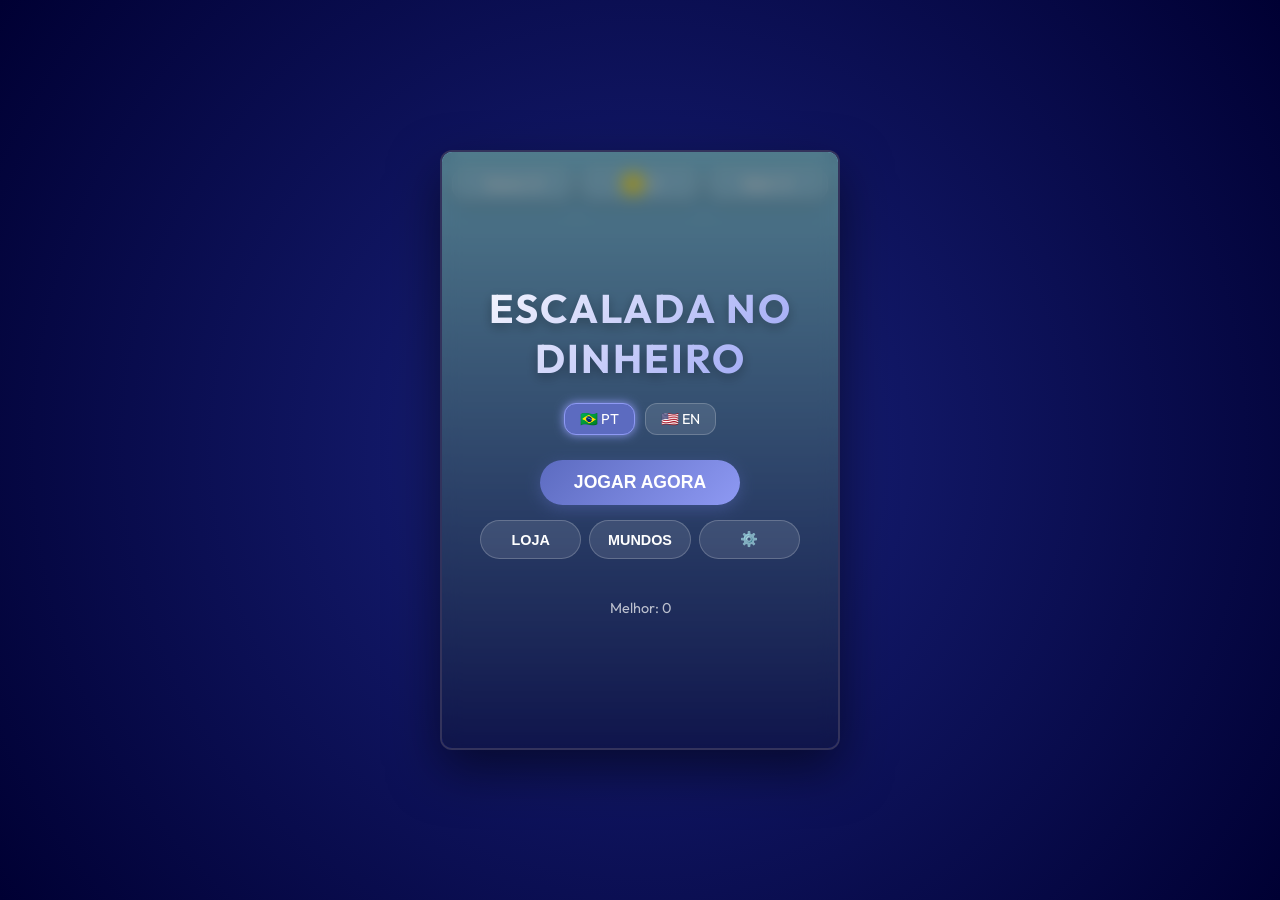
==== index.html @ b6c4d771 "Porquinhoss" ====
<!DOCTYPE html>
<html lang="en">

<head>
    <meta charset="UTF-8">
    <meta name="viewport" content="width=device-width, initial-scale=1.0">
    <title>Escalada no Dinheiro: Subida Infinita</title>
    <meta name="description"
        content="Help the alien jump to the stars! A premium arcade journey with boost platforms and cosmic coins.">
    <link rel="preconnect" href="https://fonts.googleapis.com">
    <link rel="preconnect" href="https://fonts.gstatic.com" crossorigin>
    <link href="https://fonts.googleapis.com/css2?family=Outfit:wght@400;600;700;800&display=swap" rel="stylesheet">
    <link rel="stylesheet" href="style.css">
</head>

<body>
    <div id="game-container">
        <div class="stats-container">
            <div class="stat-box">
                <span>Score:</span>
                <span id="score-value">0</span>
            </div>
            <div class="stat-box">
                <div class="coin-icon"></div>
                <span id="coin-count">0</span>
            </div>
            <div class="stat-box">
                <span>Best:</span>
                <span id="high-score-game">0</span>
            </div>
        </div>

        <canvas id="gameCanvas"></canvas>

        <!-- Start Screen -->
        <div id="start-screen" class="ui-layer">
            <h1 class="floating">Escalada no Dinheiro</h1>
            <div id="lang-selector" class="lang-selector">
                <button id="btn-pt" class="lang-btn active">🇧🇷 PT</button>
                <button id="btn-en" class="lang-btn">🇺🇸 EN</button>
            </div>

            <div class="menu-buttons">
                <button id="start-btn" class="btn">Play Now</button>
                <div class="side-buttons-row">
                    <button id="shop-btn-menu" class="btn secondary">Shop</button>
                    <button id="worlds-btn-menu" class="btn secondary">Worlds</button>
                    <button id="settings-btn-menu" class="btn secondary">⚙️</button>
                </div>
            </div>
            <div class="high-score-label"><span id="best-label">Best</span>: <span id="high-score-value">0</span></div>
        </div>

        <!-- Settings Screen -->
        <div id="settings-screen" class="ui-layer hidden">
            <h1 id="settings-title">Settings</h1>
            <div class="settings-content">
                <div class="settings-item">
                    <span id="volume-label">Volume</span>
                    <input type="range" id="volume-control" min="0" max="1" step="0.1" value="0.5">
                </div>
                <div class="settings-item">
                    <span id="controls-label">Controls</span>
                    <div class="key-mapping">
                        <div>
                            <span id="left-label">Left</span>:
                            <button id="map-left" class="key-btn">A</button>
                        </div>
                        <div>
                            <span id="right-label">Right</span>:
                            <button id="map-right" class="key-btn">D</button>
                        </div>
                    </div>
                </div>
            </div>
            <button id="close-settings" class="btn secondary">Back to Menu</button>
        </div>

        <!-- Worlds Screen -->
        <div id="worlds-screen" class="ui-layer hidden">
            <h1 id="worlds-title">Select World</h1>
            <div id="world-list" class="skin-container">
                <!-- Worlds will be injected here via JS -->
            </div>
            <button id="close-worlds" class="btn secondary">Back to Menu</button>
        </div>

        <!-- Shop Screen -->
        <div id="shop-screen" class="ui-layer hidden">
            <h1 id="shop-title">Mercado de Skins</h1>
            <div id="skin-list" class="skin-container">
                <!-- Skins will be injected here via JS -->
            </div>
            <button id="close-shop" class="btn secondary">Back to Menu</button>
        </div>

        <!-- Game Over Screen -->
        <div id="game-over-screen" class="ui-layer hidden">
            <h1>Game Over</h1>
            <p id="final-score">Score: 0</p>
            <div class="menu-buttons">
                <button id="restart-button" class="btn">New Flight</button>
                <button id="menu-button" class="btn secondary">Main Menu</button>
            </div>
        </div>
    </div>

    <!-- Notification System -->
    <div id="notification" class="notification hidden"></div>

    <audio id="bg-music" loop>
        <!-- Placeholder for music if added later -->
    </audio>

    <script src="game.js?v=2"></script>
</body>

</html>
---- style.css ----
:root {
    --primary: #5c6bc0;
    --primary-light: #8e99f3;
    --accent: #ffeb3b;
    --accent-red: #f44336;
    --bg-dark: #000033;
    --glass: rgba(255, 255, 255, 0.1);
    --glass-border: rgba(255, 255, 255, 0.2);
    --text: #ffffff;
    --font-main: 'Outfit', sans-serif;
}

* {
    margin: 0;
    padding: 0;
    box-sizing: border-box;
    user-select: none;
}

body {
    background-color: var(--bg-dark);
    font-family: var(--font-main);
    color: var(--text);
    display: flex;
    justify-content: center;
    align-items: center;
    min-height: 100vh;
    margin: 0;
    overflow: hidden;
    background: radial-gradient(circle at center, #1a237e 0%, #000033 100%);
    touch-action: none;
    /* Prevent browser handling of touch gestures */
}

#game-container {
    position: relative;
    width: 100%;
    max-width: 400px;
    height: 100vh;
    max-height: 800px;
    box-shadow: 0 20px 50px rgba(0, 0, 0, 0.5);
    overflow: hidden;
    border: 2px solid var(--glass-border);
    background: var(--bg-dark);
}

@media (min-width: 401px) {
    #game-container {
        border-radius: 12px;
        height: 600px;
    }
}

canvas {
    display: block;
    width: 100%;
    height: 100%;
    background: linear-gradient(180deg, #87CEEB 0%, #1a237e 100%);
    transition: background 1s ease;
}

.ui-layer {
    position: absolute;
    top: 0;
    left: 0;
    width: 100%;
    height: 100%;
    display: flex;
    flex-direction: column;
    justify-content: center;
    align-items: center;
    z-index: 10;
    backdrop-filter: blur(8px);
    background: rgba(0, 0, 0, 0.4);
    transition: opacity 0.3s ease, visibility 0.3s ease;
}

.hidden {
    opacity: 0;
    visibility: hidden;
    pointer-events: none;
}

.stats-container {
    position: absolute;
    top: 15px;
    left: 10px;
    right: 10px;
    display: flex;
    justify-content: space-between;
    z-index: 5;
    pointer-events: none;
    gap: 5px;
}

.stat-box {
    background: rgba(255, 255, 255, 0.15);
    padding: 6px 12px;
    border-radius: 15px;
    border: 1px solid rgba(255, 255, 255, 0.3);
    backdrop-filter: blur(10px);
    font-weight: 700;
    font-size: 0.85rem;
    display: flex;
    align-items: center;
    gap: 6px;
    box-shadow: 0 4px 15px rgba(0, 0, 0, 0.2);
    flex: 1;
    justify-content: center;
    white-space: nowrap;
}

.coin-icon {
    width: 20px;
    height: 20px;
    background: var(--accent);
    border-radius: 50%;
    box-shadow: 0 0 10px var(--accent);
}

h1 {
    font-size: 2.5rem;
    margin-bottom: 20px;
    text-align: center;
    text-transform: uppercase;
    letter-spacing: 2px;
    background: linear-gradient(135deg, #fff, var(--primary-light));
    -webkit-background-clip: text;
    background-clip: text;
    -webkit-text-fill-color: transparent;
    filter: drop-shadow(0 4px 6px rgba(0, 0, 0, 0.3));
}

p {
    margin-bottom: 30px;
    font-size: 1.1rem;
    opacity: 0.9;
}

.btn {
    padding: 12px 32px;
    font-size: 1.1rem;
    font-weight: 700;
    color: #fff;
    background: linear-gradient(135deg, var(--primary), var(--primary-light));
    border: none;
    border-radius: 30px;
    cursor: pointer;
    transition: transform 0.2s ease, box-shadow 0.2s ease, background 0.2s ease;
    text-transform: uppercase;
    box-shadow: 0 4px 15px rgba(92, 107, 192, 0.4);
    width: 200px;
}

.btn.secondary {
    background: var(--glass);
    border: 1px solid var(--glass-border);
    box-shadow: none;
}

.btn:disabled {
    opacity: 0.5;
    cursor: not-allowed;
    background: #333;
}

.menu-buttons {
    display: flex;
    flex-direction: column;
    gap: 15px;
    margin-bottom: 30px;
    align-items: center;
    width: 100%;
}

.side-buttons-row {
    display: flex;
    gap: 8px;
    width: 100%;
    max-width: 320px;
    justify-content: center;
}

.lang-selector {
    display: flex;
    gap: 10px;
    margin-bottom: 25px;
    justify-content: center;
}

.lang-btn {
    background: var(--glass);
    border: 1px solid var(--glass-border);
    color: #fff;
    padding: 6px 15px;
    border-radius: 12px;
    cursor: pointer;
    font-size: 0.9rem;
    font-family: var(--font-main);
    transition: all 0.2s;
}

.lang-btn.active {
    background: var(--primary);
    border-color: var(--primary-light);
    box-shadow: 0 0 10px var(--primary-light);
}

.settings-content {
    width: 80%;
    background: var(--glass);
    padding: 20px;
    border-radius: 15px;
    border: 1px solid var(--glass-border);
    margin-bottom: 25px;
    display: flex;
    flex-direction: column;
    gap: 20px;
}

.settings-item {
    display: flex;
    flex-direction: column;
    gap: 10px;
    text-align: left;
}

.settings-item span {
    font-weight: 700;
    opacity: 0.9;
    font-size: 0.9rem;
    text-transform: uppercase;
    letter-spacing: 1px;
}

.key-mapping {
    display: flex;
    justify-content: space-between;
    gap: 10px;
}

.key-mapping>div {
    display: flex;
    align-items: center;
    gap: 8px;
}

.key-btn {
    background: rgba(255, 255, 255, 0.1);
    border: 1px solid var(--glass-border);
    color: var(--accent);
    padding: 5px 12px;
    border-radius: 8px;
    font-family: inherit;
    font-weight: 800;
    cursor: pointer;
    min-width: 40px;
    text-align: center;
}

input[type="range"] {
    width: 100%;
    cursor: pointer;
    accent-color: var(--primary-light);
}

.side-buttons-row .btn {
    flex: 1;
    padding: 10px 15px;
    font-size: 0.9rem;
    width: auto;
}

.world-card {
    background: var(--glass);
    border: 1px solid var(--glass-border);
    border-radius: 12px;
    padding: 15px;
    display: flex;
    align-items: center;
    gap: 15px;
    cursor: pointer;
    transition: all 0.2s;
    width: 100%;
}

.world-card:hover {
    background: rgba(255, 255, 255, 0.2);
    transform: scale(1.02);
}

.world-card.selected {
    border-color: #00e5ff;
    background: rgba(0, 229, 255, 0.1);
    box-shadow: 0 0 15px rgba(0, 229, 255, 0.3);
}

.world-preview {
    width: 50px;
    height: 50px;
    border-radius: 10px;
    flex-shrink: 0;
}

.skin-container {
    display: flex;
    flex-direction: column;
    gap: 15px;
    width: 90%;
    max-height: 350px;
    overflow-y: auto;
    padding: 10px;
    margin-bottom: 20px;
}

.skin-card {
    background: var(--glass);
    border: 1px solid var(--glass-border);
    border-radius: 12px;
    padding: 15px;
    display: flex;
    align-items: center;
    gap: 15px;
    cursor: pointer;
    transition: background 0.2s;
}

.skin-card:hover {
    background: rgba(255, 255, 255, 0.2);
}

.skin-card.selected {
    border-color: var(--accent);
    background: rgba(255, 235, 59, 0.1);
}

.skin-preview {
    width: 40px;
    height: 40px;
    border-radius: 50%;
    flex-shrink: 0;
}

.skin-info {
    flex-grow: 1;
}

.skin-name {
    font-weight: 700;
    display: block;
}

.skin-ability {
    font-size: 0.8rem;
    opacity: 0.7;
    display: block;
}

.skin-price {
    font-weight: 800;
    color: var(--accent);
}

.high-score-label {
    font-size: 0.9rem;
    opacity: 0.7;
    margin-top: 10px;
}

/* Animations */
@keyframes float {
    0% {
        transform: translateY(0);
    }

    50% {
        transform: translateY(-10px);
    }

    100% {
        transform: translateY(0);
    }
}

.floating {
    animation: float 3s ease-in-out infinite;
}

.notification {
    position: absolute;
    bottom: 50px;
    left: 50%;
    transform: translateX(-50%);
    background: rgba(244, 67, 54, 0.9);
    color: white;
    padding: 12px 24px;
    border-radius: 30px;
    font-weight: 700;
    z-index: 100;
    box-shadow: 0 4px 15px rgba(0, 0, 0, 0.3);
    pointer-events: none;
    transition: opacity 0.3s, transform 0.3s;
    white-space: nowrap;
}

.notification.hidden {
    opacity: 0;
    transform: translateX(-50%) translateY(20px);
}
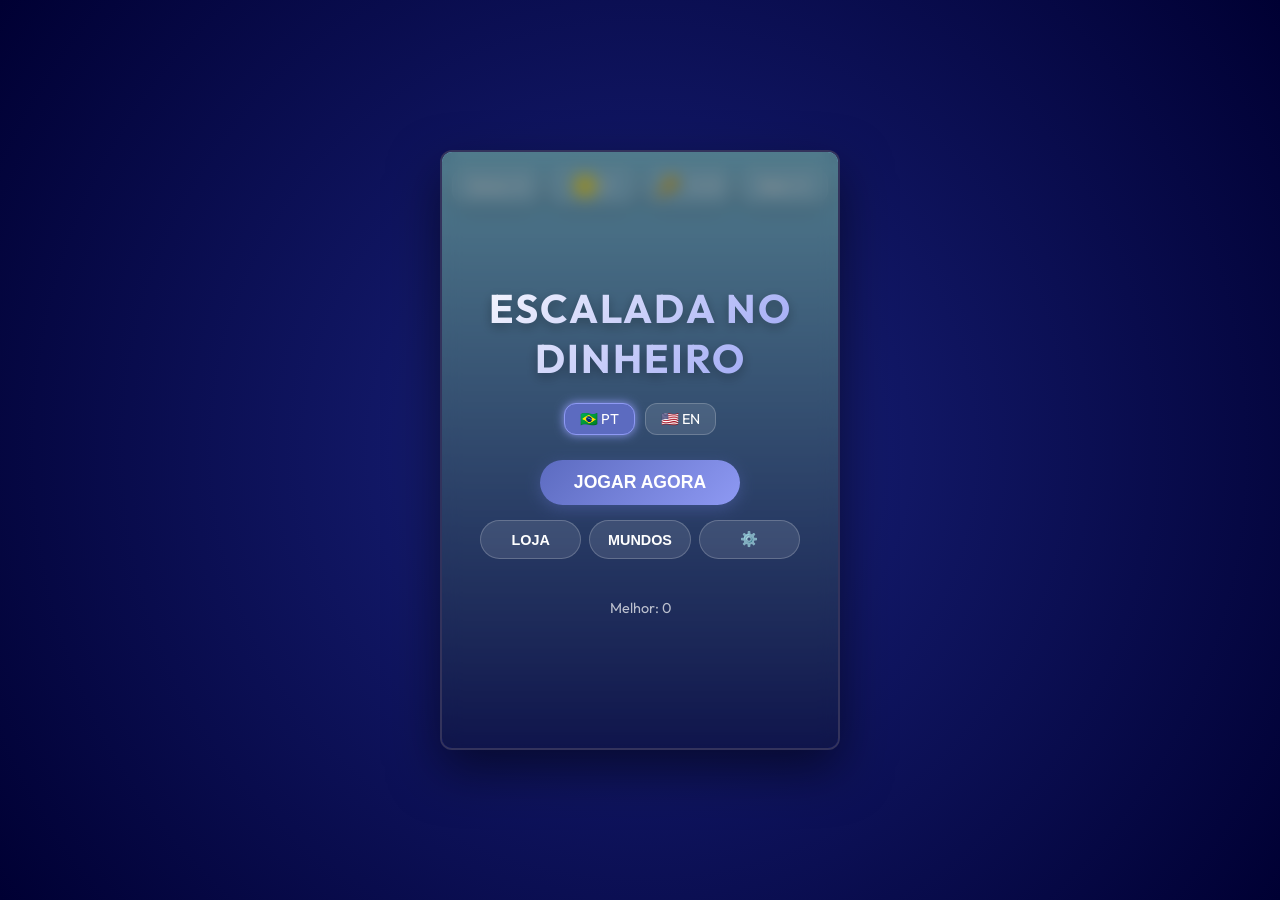
==== commit 3e366ca7: "Novos emplementos" ====
--- a/index.html
+++ b/index.html
@@ -24,6 +24,10 @@
                 <div class="coin-icon"></div>
                 <span id="coin-count">0</span>
             </div>
+            <div class="stat-box" id="key-stat-box">
+                <div class="key-icon">🔑</div>
+                <span id="key-count">0</span>/3
+            </div>
             <div class="stat-box">
                 <span>Best:</span>
                 <span id="high-score-game">0</span>
@@ -31,6 +35,20 @@
         </div>
 
         <canvas id="gameCanvas"></canvas>
+
+        <!-- Reward Chest Screen -->
+        <div id="reward-chest-screen" class="ui-layer hidden">
+            <h1 id="reward-title">Baú de Recompensas</h1>
+            <p id="reward-subtitle">Escolha uma opção!</p>
+            <div class="reward-grid">
+                <div class="reward-slot" data-id="0">?</div>
+                <div class="reward-slot" data-id="1">?</div>
+                <div class="reward-slot" data-id="2">?</div>
+                <div class="reward-slot" data-id="3">?</div>
+                <div class="reward-slot" data-id="4">?</div>
+                <div class="reward-slot" data-id="5">?</div>
+            </div>
+        </div>
 
         <!-- Start Screen -->
         <div id="start-screen" class="ui-layer">
--- a/style.css
+++ b/style.css
@@ -406,4 +406,44 @@
 .notification.hidden {
     opacity: 0;
     transform: translateX(-50%) translateY(20px);
+}
+
+.key-icon {
+    font-size: 1.2rem;
+    margin-right: 5px;
+}
+
+.reward-grid {
+    display: grid;
+    grid-template-columns: repeat(3, 1fr);
+    gap: 15px;
+    width: 90%;
+    margin-top: 20px;
+}
+
+.reward-slot {
+    aspect-ratio: 1;
+    background: var(--glass);
+    border: 2px solid var(--glass-border);
+    border-radius: 15px;
+    display: flex;
+    align-items: center;
+    justify-content: center;
+    font-size: 2.5rem;
+    color: white;
+    cursor: pointer;
+    transition: all 0.3s;
+    text-shadow: 0 0 10px rgba(255, 255, 255, 0.5);
+}
+
+.reward-slot:hover {
+    background: rgba(255, 255, 255, 0.2);
+    transform: scale(1.05);
+    border-color: var(--primary-light);
+}
+
+.reward-slot.revealed {
+    background: var(--primary);
+    border-color: white;
+    box-shadow: 0 0 20px var(--primary-light);
 }
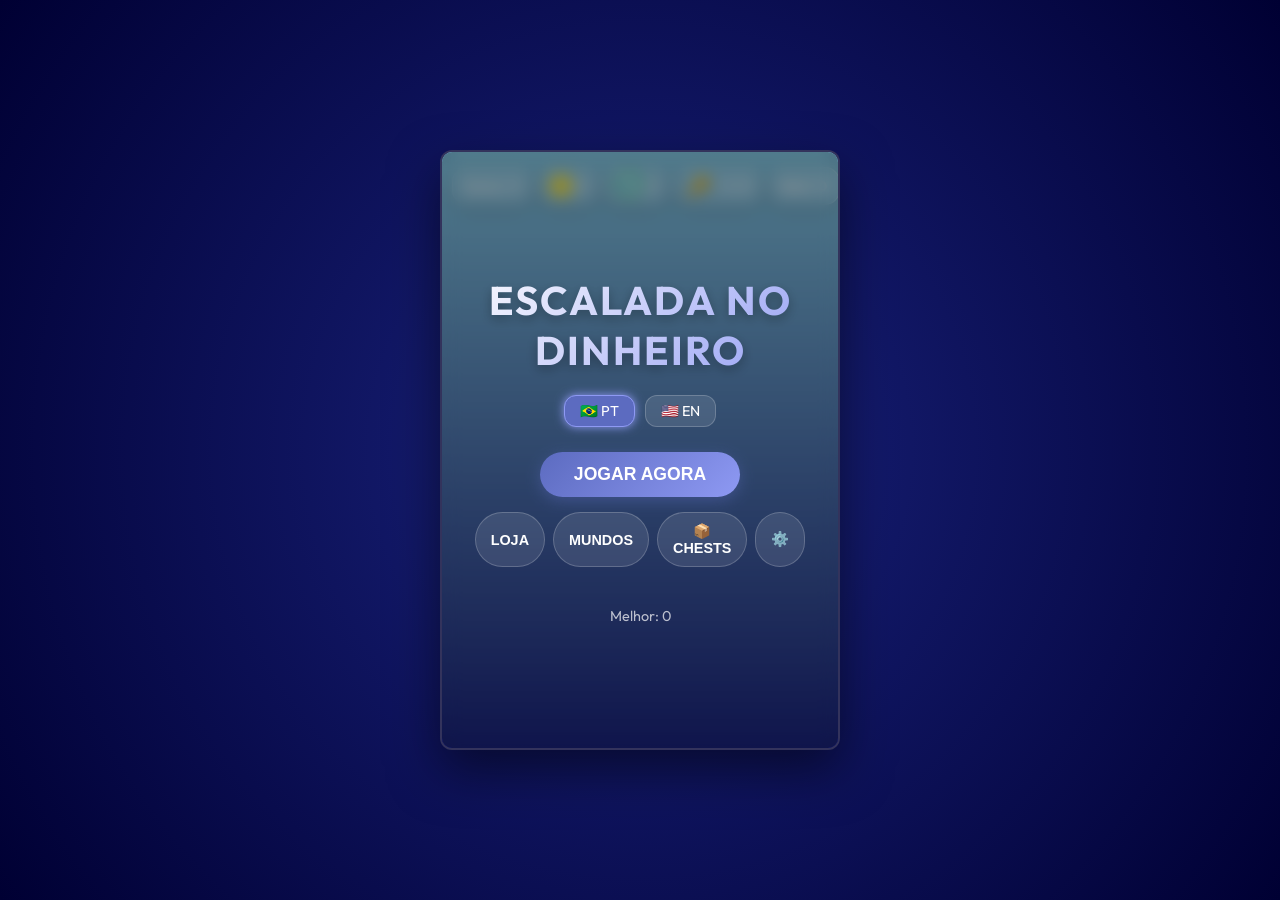
==== commit 764db623: "Nova Moeda!!" ====
--- a/index.html
+++ b/index.html
@@ -23,6 +23,10 @@
             <div class="stat-box">
                 <div class="coin-icon"></div>
                 <span id="coin-count">0</span>
+            </div>
+            <div class="stat-box">
+                <div class="gem-icon">💎</div>
+                <span id="gem-count">0</span>
             </div>
             <div class="stat-box" id="key-stat-box">
                 <div class="key-icon">🔑</div>
@@ -63,6 +67,7 @@
                 <div class="side-buttons-row">
                     <button id="shop-btn-menu" class="btn secondary">Shop</button>
                     <button id="worlds-btn-menu" class="btn secondary">Worlds</button>
+                    <button id="chest-shop-btn" class="btn secondary">📦 Chests</button>
                     <button id="settings-btn-menu" class="btn secondary">⚙️</button>
                 </div>
             </div>
@@ -112,6 +117,28 @@
             <button id="close-shop" class="btn secondary">Back to Menu</button>
         </div>
 
+        <!-- Chest Shop Screen -->
+        <div id="chest-shop-screen" class="ui-layer hidden">
+            <h1 id="chest-shop-title">Loja de Baús</h1>
+
+            <div class="gem-conversion">
+                <button id="convert-coins-btn" class="btn-buy-gem">Trocar 100 💰 por 10 💎</button>
+            </div>
+
+            <div class="chest-items">
+                <div class="chest-card">
+                    <div class="chest-preview">📦</div>
+                    <div class="chest-info">
+                        <span class="chest-name">Baú Comum</span>
+                        <span class="chest-desc">Sorteie bônus ou moedas!</span>
+                    </div>
+                    <button id="buy-chest-btn" class="btn-buy-chest">Abrir (50 💎)</button>
+                </div>
+            </div>
+
+            <button id="close-chest-shop" class="btn secondary">Voltar ao Menu</button>
+        </div>
+
         <!-- Game Over Screen -->
         <div id="game-over-screen" class="ui-layer hidden">
             <h1>Game Over</h1>
--- a/style.css
+++ b/style.css
@@ -442,8 +442,69 @@
     border-color: var(--primary-light);
 }
 
-.reward-slot.revealed {
-    background: var(--primary);
-    border-color: white;
-    box-shadow: 0 0 20px var(--primary-light);
+.gem-icon {
+    font-size: 1.2rem;
+    color: #00ff22;
+    text-shadow: 0 0 10px #00ff22;
+}
+
+.gem-conversion {
+    margin-bottom: 25px;
+    width: 90%;
+}
+
+.btn-buy-gem {
+    background: linear-gradient(135deg, #4caf50, #00C853);
+    border: none;
+    color: white;
+    padding: 12px 20px;
+    border-radius: 12px;
+    font-weight: 800;
+    cursor: pointer;
+    width: 100%;
+}
+
+.chest-items {
+    width: 90%;
+    margin-bottom: 30px;
+}
+
+.chest-card {
+    background: var(--glass);
+    border: 1px solid var(--glass-border);
+    border-radius: 15px;
+    padding: 15px;
+    display: flex;
+    align-items: center;
+    gap: 15px;
+}
+
+.chest-preview {
+    font-size: 2.5rem;
+}
+
+.chest-info {
+    flex: 1;
+    display: flex;
+    flex-direction: column;
+    text-align: left;
+}
+
+.chest-name {
+    font-weight: 800;
+}
+
+.chest-desc {
+    font-size: 0.8rem;
+    opacity: 0.7;
+}
+
+.btn-buy-chest {
+    background: #00ff22;
+    border: none;
+    color: black;
+    padding: 8px 15px;
+    border-radius: 8px;
+    font-weight: 800;
+    cursor: pointer;
 }
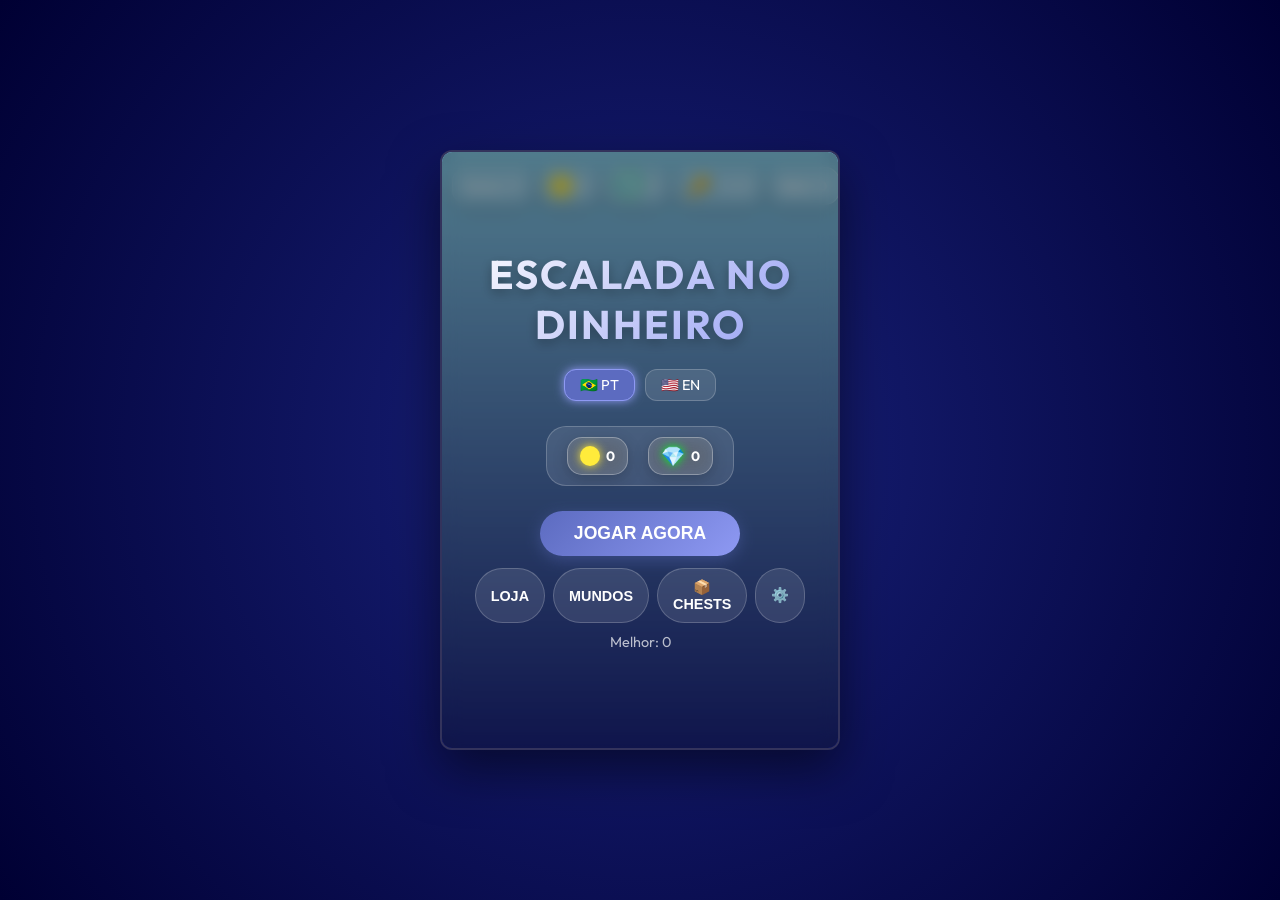
==== commit 89a9c3c6: "Novo HUD" ====
--- a/index.html
+++ b/index.html
@@ -60,6 +60,17 @@
             <div id="lang-selector" class="lang-selector">
                 <button id="btn-pt" class="lang-btn active">🇧🇷 PT</button>
                 <button id="btn-en" class="lang-btn">🇺🇸 EN</button>
+            </div>
+
+            <div class="menu-currency">
+                <div class="stat-box">
+                    <div class="coin-icon"></div>
+                    <span id="menu-coin-count">0</span>
+                </div>
+                <div class="stat-box">
+                    <div class="gem-icon">💎</div>
+                    <span id="menu-gem-count">0</span>
+                </div>
             </div>
 
             <div class="menu-buttons">
--- a/style.css
+++ b/style.css
@@ -167,10 +167,21 @@
 .menu-buttons {
     display: flex;
     flex-direction: column;
-    gap: 15px;
-    margin-bottom: 30px;
-    align-items: center;
-    width: 100%;
+    gap: 12px;
+    margin-top: 10px;
+    align-items: center;
+    width: 100%;
+}
+
+.menu-currency {
+    display: flex;
+    gap: 20px;
+    margin-bottom: 15px;
+    justify-content: center;
+    background: var(--glass);
+    padding: 10px 20px;
+    border-radius: 20px;
+    border: 1px solid var(--glass-border);
 }
 
 .side-buttons-row {
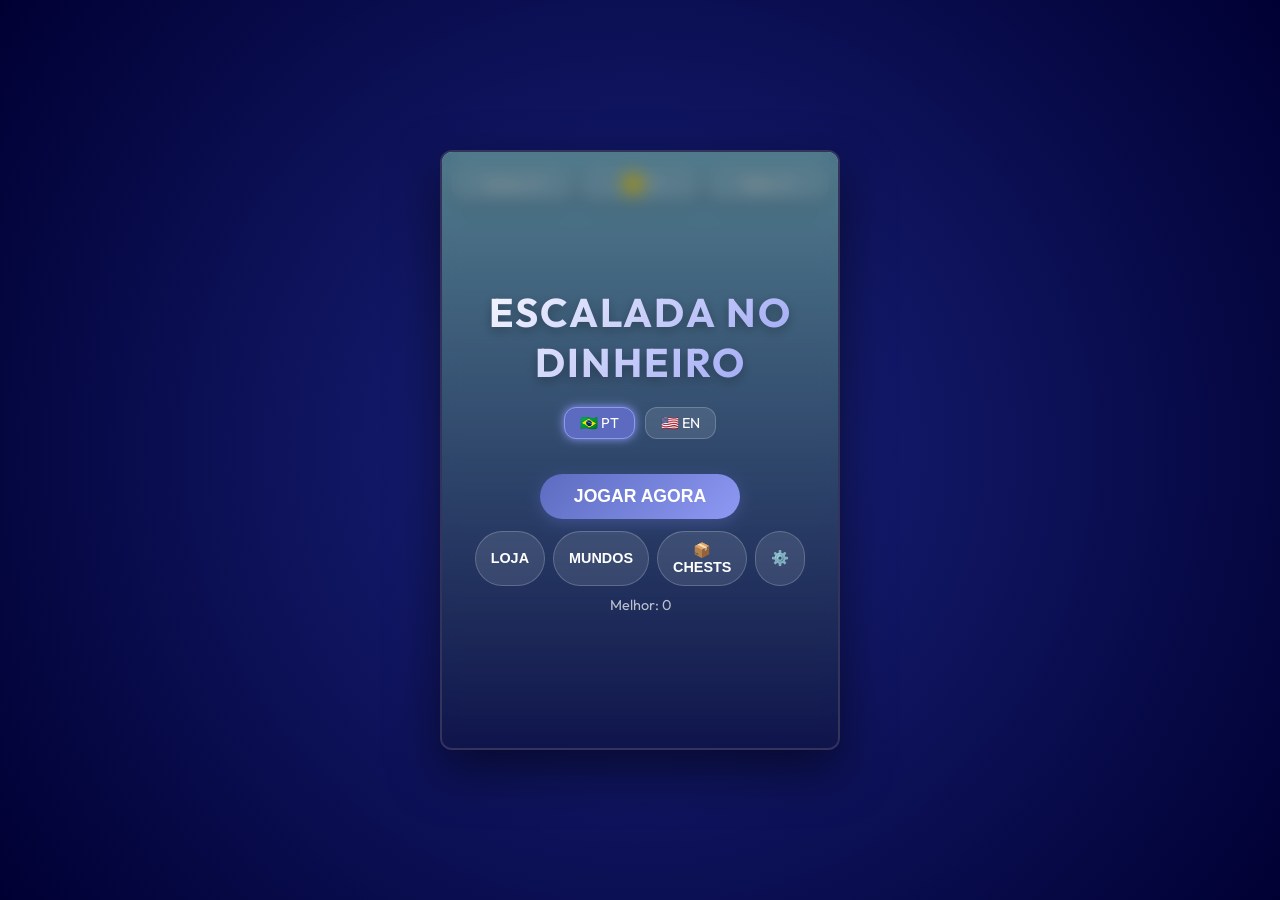
==== commit 2756b2d2: "Correção De Bugs" ====
--- a/index.html
+++ b/index.html
@@ -23,14 +23,6 @@
             <div class="stat-box">
                 <div class="coin-icon"></div>
                 <span id="coin-count">0</span>
-            </div>
-            <div class="stat-box">
-                <div class="gem-icon">💎</div>
-                <span id="gem-count">0</span>
-            </div>
-            <div class="stat-box" id="key-stat-box">
-                <div class="key-icon">🔑</div>
-                <span id="key-count">0</span>/3
             </div>
             <div class="stat-box">
                 <span>Best:</span>
@@ -62,16 +54,7 @@
                 <button id="btn-en" class="lang-btn">🇺🇸 EN</button>
             </div>
 
-            <div class="menu-currency">
-                <div class="stat-box">
-                    <div class="coin-icon"></div>
-                    <span id="menu-coin-count">0</span>
-                </div>
-                <div class="stat-box">
-                    <div class="gem-icon">💎</div>
-                    <span id="menu-gem-count">0</span>
-                </div>
-            </div>
+
 
             <div class="menu-buttons">
                 <button id="start-btn" class="btn">Play Now</button>
@@ -132,6 +115,17 @@
         <div id="chest-shop-screen" class="ui-layer hidden">
             <h1 id="chest-shop-title">Loja de Baús</h1>
 
+            <div class="menu-currency">
+                <div class="stat-box">
+                    <div class="coin-icon"></div>
+                    <span id="menu-coin-count">0</span>
+                </div>
+                <div class="stat-box">
+                    <div class="gem-icon">💎</div>
+                    <span id="menu-gem-count">0</span>
+                </div>
+            </div>
+
             <div class="gem-conversion">
                 <button id="convert-coins-btn" class="btn-buy-gem">Trocar 100 💰 por 10 💎</button>
             </div>
@@ -168,7 +162,7 @@
         <!-- Placeholder for music if added later -->
     </audio>
 
-    <script src="game.js?v=2"></script>
+    <script src="game.js?v=3"></script>
 </body>
 
 </html>
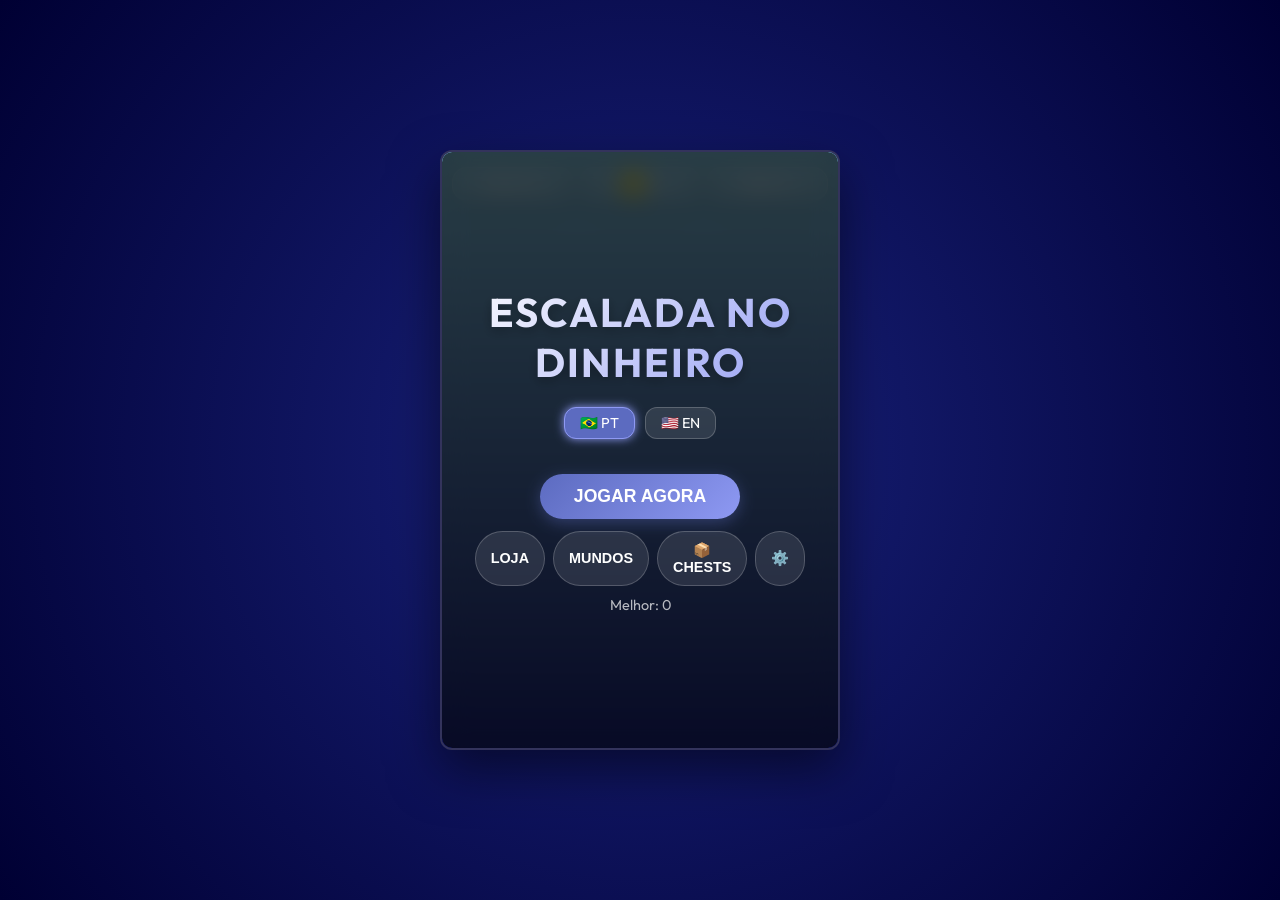
==== commit 88c05f10: "Cheests" ====
--- a/index.html
+++ b/index.html
@@ -30,19 +30,26 @@
             </div>
         </div>
 
+        <!-- Active Boosts HUD -->
+        <div id="boosts-hud" class="boosts-hud">
+            <!-- Boost icons will appear here -->
+        </div>
+
         <canvas id="gameCanvas"></canvas>
 
         <!-- Reward Chest Screen -->
         <div id="reward-chest-screen" class="ui-layer hidden">
-            <h1 id="reward-title">Baú de Recompensas</h1>
-            <p id="reward-subtitle">Escolha uma opção!</p>
-            <div class="reward-grid">
-                <div class="reward-slot" data-id="0">?</div>
-                <div class="reward-slot" data-id="1">?</div>
-                <div class="reward-slot" data-id="2">?</div>
-                <div class="reward-slot" data-id="3">?</div>
-                <div class="reward-slot" data-id="4">?</div>
-                <div class="reward-slot" data-id="5">?</div>
+            <div class="reward-content">
+                <h1 id="reward-title">Baú de Recompensas</h1>
+                <p id="reward-subtitle">Escolha uma opção!</p>
+                <div class="reward-grid">
+                    <div class="reward-slot">?</div>
+                    <div class="reward-slot">?</div>
+                    <div class="reward-slot">?</div>
+                    <div class="reward-slot">?</div>
+                    <div class="reward-slot">?</div>
+                    <div class="reward-slot">?</div>
+                </div>
             </div>
         </div>
 
@@ -162,7 +169,7 @@
         <!-- Placeholder for music if added later -->
     </audio>
 
-    <script src="game.js?v=3"></script>
+    <script src="game.js?v=4"></script>
 </body>
 
 </html>
--- a/style.css
+++ b/style.css
@@ -69,9 +69,9 @@
     flex-direction: column;
     justify-content: center;
     align-items: center;
-    z-index: 10;
-    backdrop-filter: blur(8px);
-    background: rgba(0, 0, 0, 0.4);
+    z-index: 200;
+    backdrop-filter: blur(12px);
+    background: rgba(0, 0, 0, 0.7);
     transition: opacity 0.3s ease, visibility 0.3s ease;
 }
 
@@ -91,6 +91,40 @@
     z-index: 5;
     pointer-events: none;
     gap: 5px;
+}
+
+.boosts-hud {
+    position: absolute;
+    top: 70px;
+    right: 15px;
+    display: flex;
+    flex-direction: column;
+    gap: 8px;
+    z-index: 5;
+    pointer-events: none;
+}
+
+.boost-badge {
+    background: rgba(255, 255, 255, 0.15);
+    backdrop-filter: blur(5px);
+    padding: 5px 10px;
+    border-radius: 12px;
+    border: 1px solid rgba(255, 255, 255, 0.2);
+    font-size: 0.8rem;
+    font-weight: 700;
+    color: white;
+    display: flex;
+    align-items: center;
+    gap: 5px;
+    animation: revealPop 0.3s ease-out;
+}
+
+.reward-content {
+    display: flex;
+    flex-direction: column;
+    align-items: center;
+    width: 90%;
+    max-width: 350px;
 }
 
 .stat-box {
@@ -215,6 +249,29 @@
     background: var(--primary);
     border-color: var(--primary-light);
     box-shadow: 0 0 10px var(--primary-light);
+}
+
+@keyframes revealPop {
+    0% {
+        transform: scale(0.8);
+        opacity: 0;
+    }
+
+    70% {
+        transform: scale(1.15);
+    }
+
+    100% {
+        transform: scale(1);
+        opacity: 1;
+    }
+}
+
+.reward-slot.revealed {
+    background: var(--primary);
+    border-color: white;
+    box-shadow: 0 0 30px var(--primary-light);
+    animation: revealPop 0.5s cubic-bezier(0.175, 0.885, 0.32, 1.275) forwards;
 }
 
 .settings-content {
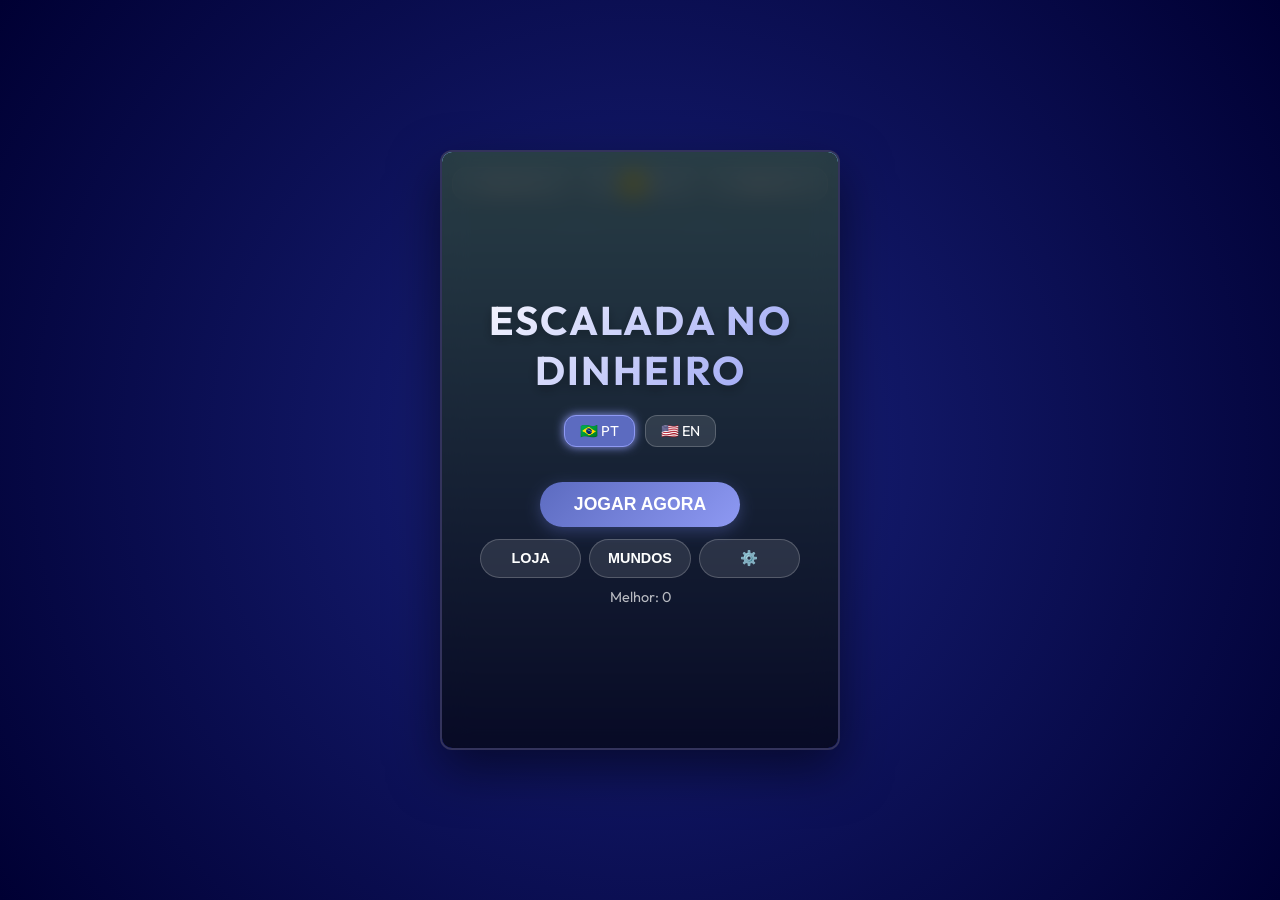
==== commit fccadb01: "AAA" ====
--- a/index.html
+++ b/index.html
@@ -68,7 +68,6 @@
                 <div class="side-buttons-row">
                     <button id="shop-btn-menu" class="btn secondary">Shop</button>
                     <button id="worlds-btn-menu" class="btn secondary">Worlds</button>
-                    <button id="chest-shop-btn" class="btn secondary">📦 Chests</button>
                     <button id="settings-btn-menu" class="btn secondary">⚙️</button>
                 </div>
             </div>
@@ -103,24 +102,6 @@
         <!-- Worlds Screen -->
         <div id="worlds-screen" class="ui-layer hidden">
             <h1 id="worlds-title">Select World</h1>
-            <div id="world-list" class="skin-container">
-                <!-- Worlds will be injected here via JS -->
-            </div>
-            <button id="close-worlds" class="btn secondary">Back to Menu</button>
-        </div>
-
-        <!-- Shop Screen -->
-        <div id="shop-screen" class="ui-layer hidden">
-            <h1 id="shop-title">Mercado de Skins</h1>
-            <div id="skin-list" class="skin-container">
-                <!-- Skins will be injected here via JS -->
-            </div>
-            <button id="close-shop" class="btn secondary">Back to Menu</button>
-        </div>
-
-        <!-- Chest Shop Screen -->
-        <div id="chest-shop-screen" class="ui-layer hidden">
-            <h1 id="chest-shop-title">Loja de Baús</h1>
 
             <div class="menu-currency">
                 <div class="stat-box">
@@ -137,19 +118,22 @@
                 <button id="convert-coins-btn" class="btn-buy-gem">Trocar 100 💰 por 10 💎</button>
             </div>
 
-            <div class="chest-items">
-                <div class="chest-card">
-                    <div class="chest-preview">📦</div>
-                    <div class="chest-info">
-                        <span class="chest-name">Baú Comum</span>
-                        <span class="chest-desc">Sorteie bônus ou moedas!</span>
-                    </div>
-                    <button id="buy-chest-btn" class="btn-buy-chest">Abrir (50 💎)</button>
-                </div>
+            <div id="world-list" class="skin-container">
+                <!-- Worlds will be injected here via JS -->
             </div>
+            <button id="close-worlds" class="btn secondary">Back to Menu</button>
+        </div>
 
-            <button id="close-chest-shop" class="btn secondary">Voltar ao Menu</button>
+        <!-- Shop Screen -->
+        <div id="shop-screen" class="ui-layer hidden">
+            <h1 id="shop-title">Mercado de Skins</h1>
+            <div id="skin-list" class="skin-container">
+                <!-- Skins will be injected here via JS -->
+            </div>
+            <button id="close-shop" class="btn secondary">Back to Menu</button>
         </div>
+
+
 
         <!-- Game Over Screen -->
         <div id="game-over-screen" class="ui-layer hidden">
@@ -169,7 +153,7 @@
         <!-- Placeholder for music if added later -->
     </audio>
 
-    <script src="game.js?v=4"></script>
+    <script src="game.js?v=6"></script>
 </body>
 
 </html>
